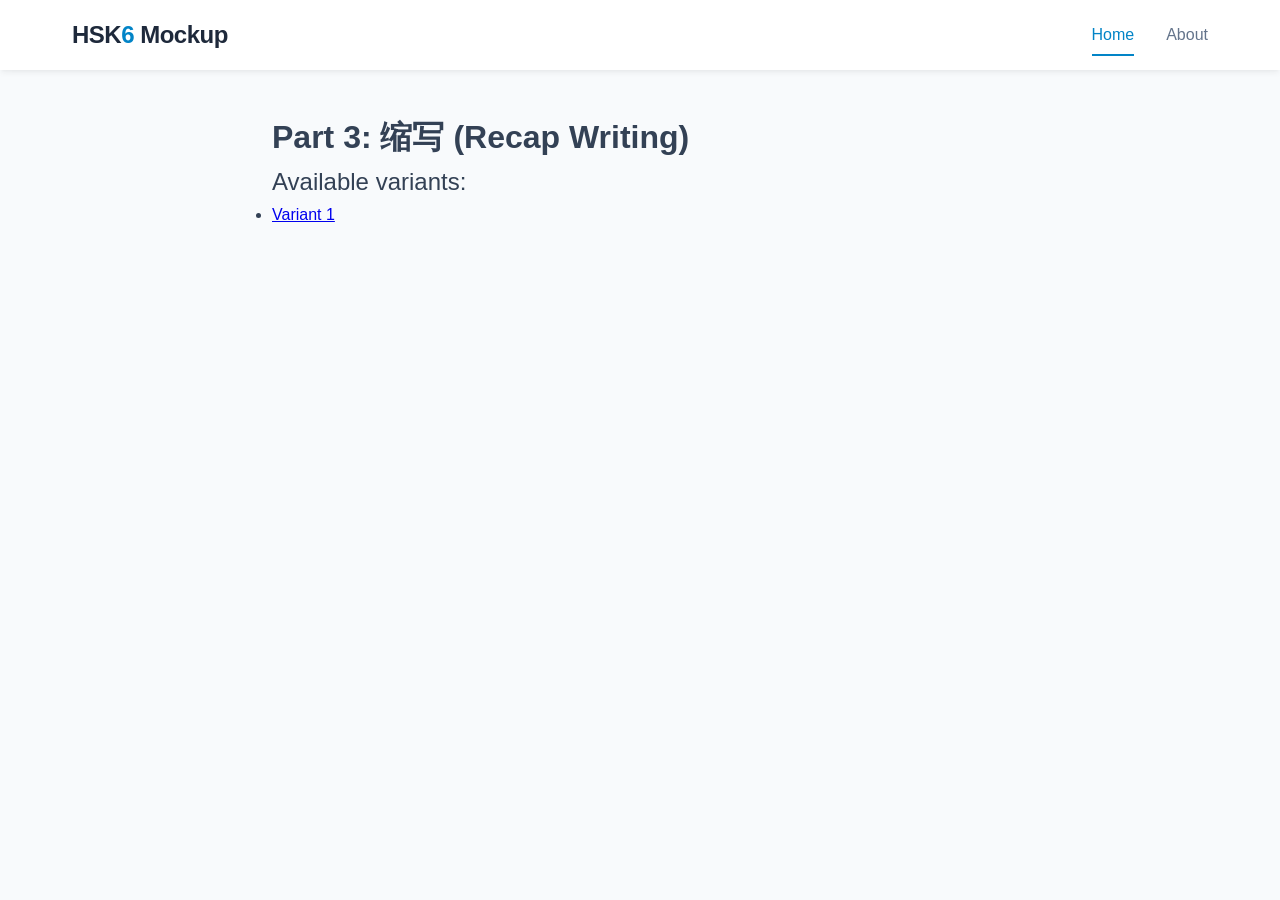
==== index.html @ 0829b2c8 "initial, created simple html pages" ====
<!DOCTYPE html>
<html lang="en">
<head>
    <meta charset="UTF-8">
    <meta name="viewport" content="width=device-width, initial-scale=1.0">
    <title>HSK 6 Mockup</title>
    <link rel="stylesheet" href="styles/general.css">
    <link rel="stylesheet" href="styles/navbar.css">
    <link rel="stylesheet" href="styles/index.css">
</head>
<body>

<nav class="navbar">
    <div class="navbar-container">
        <a href="#" class="navbar-brand">
            <span class="brand-text">HSK<span class="brand-highlight">6</span> Mockup</span>
        </a>

        <ul class="nav-menu">
            <li class="nav-item">
                <a href="./index.html" class="nav-link active">Home</a>
            </li>
            <li class="nav-item">
                <a href="./about.html" class="nav-link">About</a>
            </li>
        </ul>
    </div>
</nav>

<main style="padding: 2rem; max-width: 800px; margin: 0 auto; margin-top: 80px;">
    <h1>Part 3: 缩写 (Recap Writing)</h1>
    <p>Available variants:</p>
    <ul>
        <li><a href="./writing.html">Variant 1</a></li>
    </ul>
</main>

</body>
</html>
---- styles/general.css ----
/* Reset and Base Styles */
* {
    margin: 0;
    padding: 0;
    box-sizing: border-box;
}

body {
    /* Font stack prioritizing clean sans-serif and excellent Chinese rendering */
    font-family: -apple-system, BlinkMacSystemFont, "PingFang SC", "Microsoft YaHei", "Helvetica Neue", Arial, sans-serif;
    background-color: #f8fafc; /* Soft, non-distracting background */
    color: #334155;
    line-height: 1.6;
}
---- styles/navbar.css ----
/* Navbar Container */
.navbar {
    background-color: #ffffff;
    box-shadow: 0 4px 6px -1px rgba(0, 0, 0, 0.05), 0 2px 4px -1px rgba(0, 0, 0, 0.03);
    position: fixed; /* Keeps the navbar at the top during long reading sections */
    top: 0;
    width: 100%;
    z-index: 1000;
}

.navbar-container {
    display: flex;
    justify-content: space-between;
    align-items: center;
    max-width: 1200px;
    margin: 0 auto;
    padding: 0 2rem;
    height: 70px; /* Comfortable touch target height */
}

/* Brand / Logo Styling */
.navbar-brand {
    text-decoration: none;
    font-size: 1.5rem;
    font-weight: 700;
    color: #1e293b;
    letter-spacing: -0.5px;
    transition: opacity 0.2s ease;
}

.navbar-brand:hover {
    opacity: 0.8;
}

.brand-highlight {
    color: #0284c7; /* A focused, professional blue */
}

/* Navigation Menu */
.nav-menu {
    display: flex;
    list-style: none;
    gap: 2rem;
}

.nav-item {
    display: flex;
    align-items: center;
}

/* Links */
.nav-link {
    text-decoration: none;
    color: #64748b;
    font-weight: 500;
    font-size: 1rem;
    padding: 0.5rem 0;
    position: relative;
    transition: color 0.3s ease;
}

.nav-link:hover {
    color: #0284c7;
}

/* Underline Animation on Hover */
.nav-link::after {
    content: '';
    position: absolute;
    width: 0;
    height: 2px;
    bottom: 0;
    left: 0;
    background-color: #0284c7;
    transition: width 0.3s ease;
}

.nav-link:hover::after,
.nav-link.active::after {
    width: 100%;
}

/* Active State */
.nav-link.active {
    color: #0284c7;
}
---- styles/index.css ----
p {
    font-size: 24px;
}
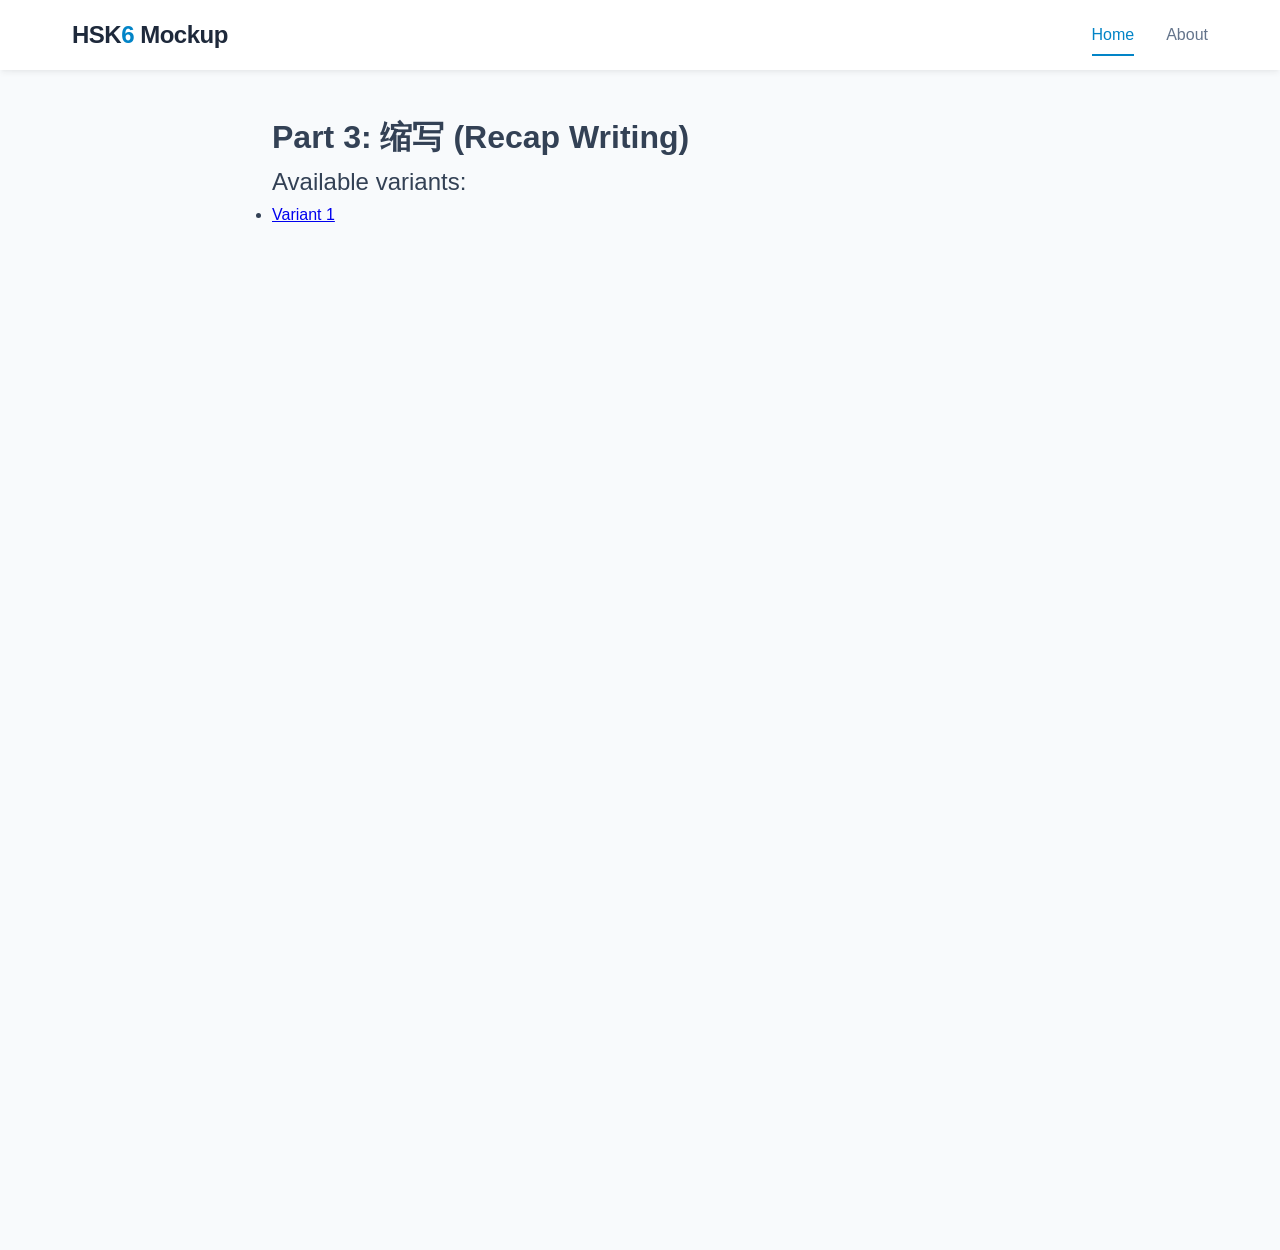
==== commit bc4016ae: "adjusted styles" ====
--- a/index.html
+++ b/index.html
@@ -31,7 +31,7 @@
     <h1>Part 3: 缩写 (Recap Writing)</h1>
     <p>Available variants:</p>
     <ul>
-        <li><a href="./writing.html">Variant 1</a></li>
+        <li><a href="./writing.html?text_id=1">Variant 1</a></li>
     </ul>
 </main>
 
--- a/styles/general.css
+++ b/styles/general.css
@@ -3,6 +3,11 @@
     margin: 0;
     padding: 0;
     box-sizing: border-box;
+}
+
+html{
+    display: block;
+    height: min-content;
 }
 
 body {
@@ -11,4 +16,11 @@
     background-color: #f8fafc; /* Soft, non-distracting background */
     color: #334155;
     line-height: 1.6;
+    min-height: 130vh;
+    display: block;
+    height: auto;
+}
+
+.hidden {
+    display: none !important;
 }
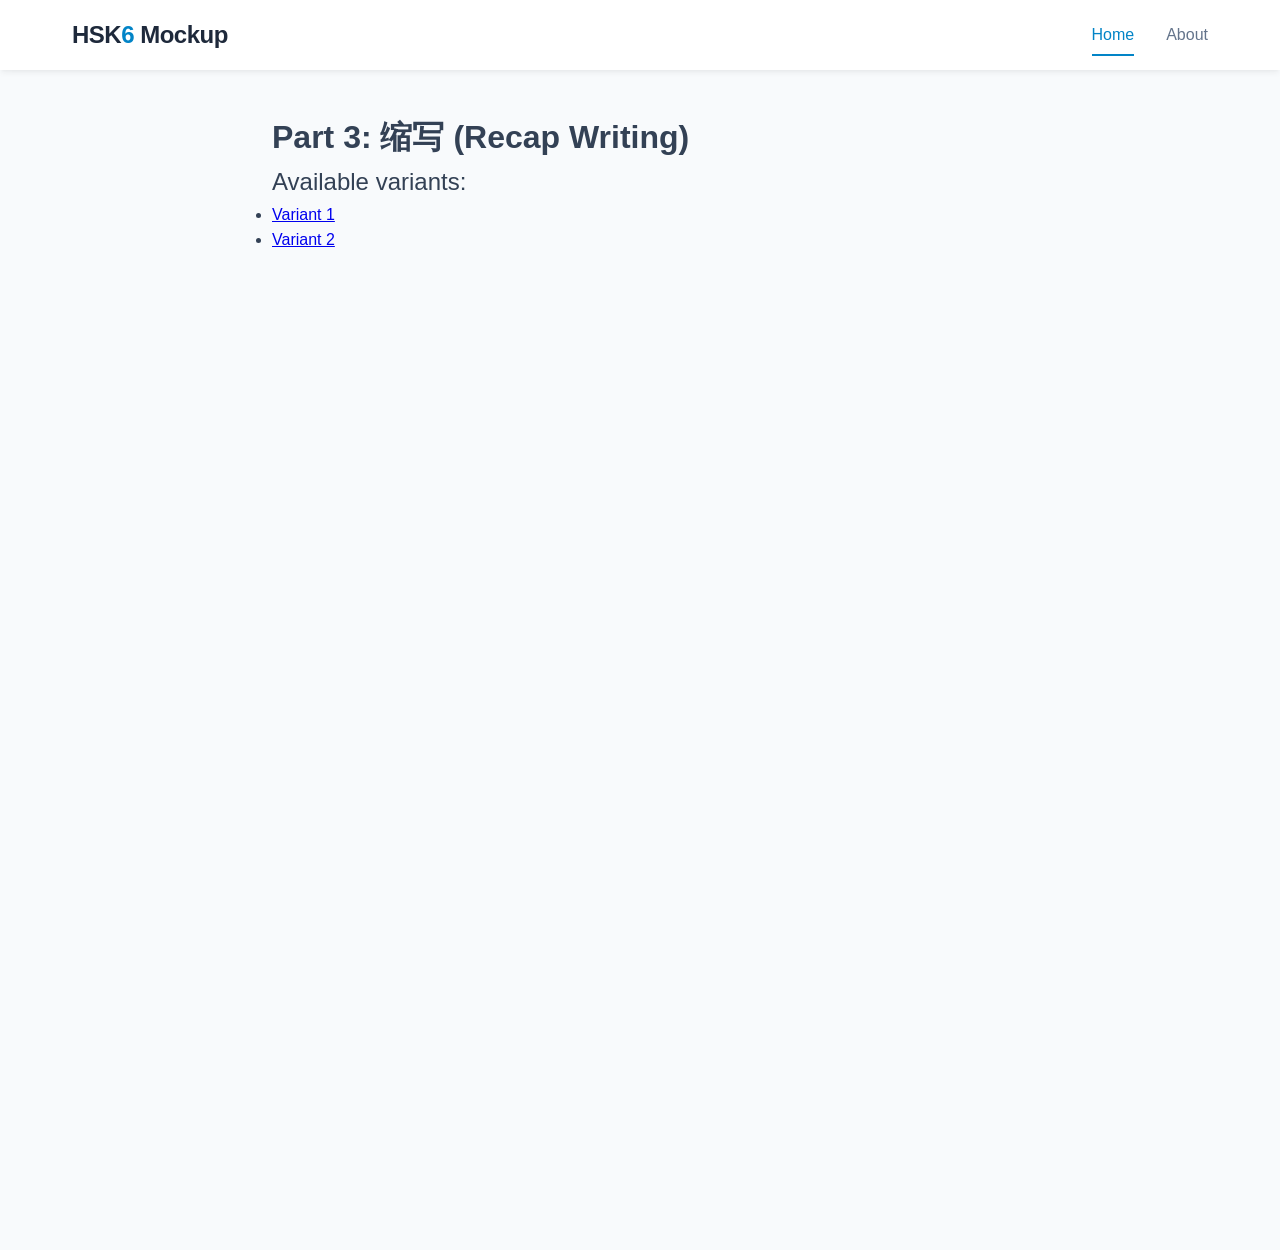
==== commit c062367b: "adjusted styles a little" ====
--- a/index.html
+++ b/index.html
@@ -31,7 +31,8 @@
     <h1>Part 3: 缩写 (Recap Writing)</h1>
     <p>Available variants:</p>
     <ul>
-        <li><a href="./writing.html?text_id=1">Variant 1</a></li>
+        <li><a href="./writing.html?text_id=writing_1">Variant 1</a></li>
+        <li><a href="./writing.html?text_id=writing_2">Variant 2</a></li>
     </ul>
 </main>
 
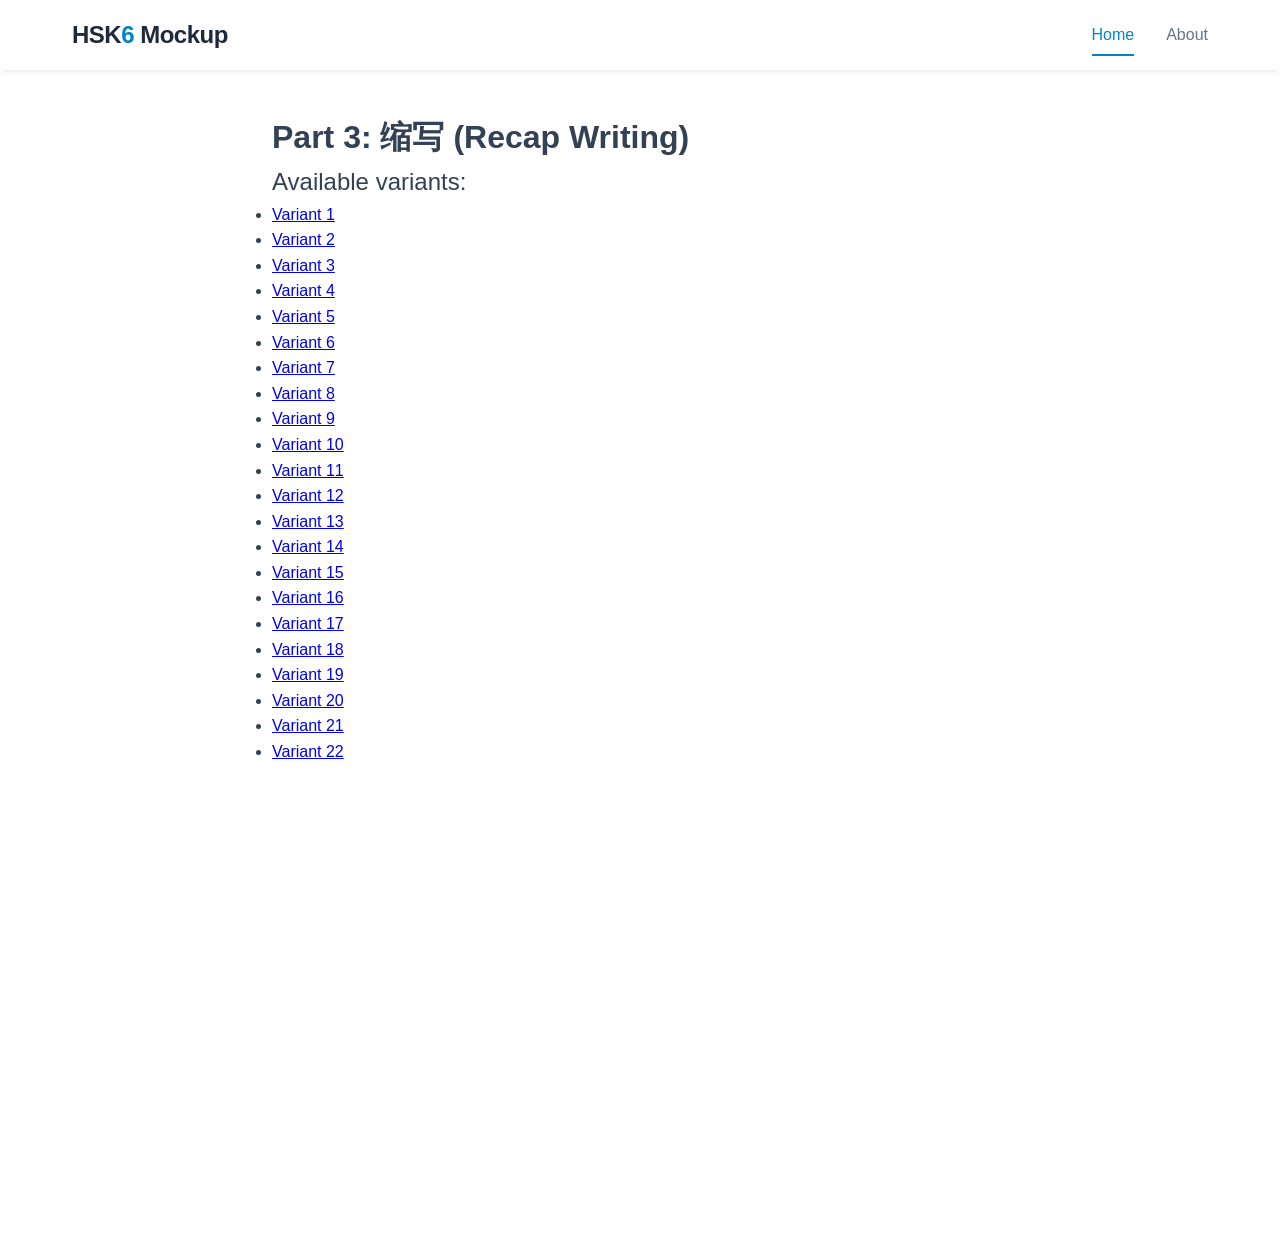
==== commit 0da32f83: "generated 22 text variants" ====
--- a/index.html
+++ b/index.html
@@ -32,7 +32,27 @@
     <p>Available variants:</p>
     <ul>
         <li><a href="./writing.html?text_id=writing_1">Variant 1</a></li>
-        <li><a href="./writing.html?text_id=writing_2">Variant 2</a></li>
+<li><a href="./writing.html?text_id=writing_2">Variant 2</a></li>
+<li><a href="./writing.html?text_id=writing_3">Variant 3</a></li>
+<li><a href="./writing.html?text_id=writing_4">Variant 4</a></li>
+<li><a href="./writing.html?text_id=writing_5">Variant 5</a></li>
+<li><a href="./writing.html?text_id=writing_6">Variant 6</a></li>
+<li><a href="./writing.html?text_id=writing_7">Variant 7</a></li>
+<li><a href="./writing.html?text_id=writing_8">Variant 8</a></li>
+<li><a href="./writing.html?text_id=writing_9">Variant 9</a></li>
+<li><a href="./writing.html?text_id=writing_10">Variant 10</a></li>
+<li><a href="./writing.html?text_id=writing_11">Variant 11</a></li>
+<li><a href="./writing.html?text_id=writing_12">Variant 12</a></li>
+<li><a href="./writing.html?text_id=writing_13">Variant 13</a></li>
+<li><a href="./writing.html?text_id=writing_14">Variant 14</a></li>
+<li><a href="./writing.html?text_id=writing_15">Variant 15</a></li>
+<li><a href="./writing.html?text_id=writing_16">Variant 16</a></li>
+<li><a href="./writing.html?text_id=writing_17">Variant 17</a></li>
+<li><a href="./writing.html?text_id=writing_18">Variant 18</a></li>
+<li><a href="./writing.html?text_id=writing_19">Variant 19</a></li>
+<li><a href="./writing.html?text_id=writing_20">Variant 20</a></li>
+<li><a href="./writing.html?text_id=writing_21">Variant 21</a></li>
+<li><a href="./writing.html?text_id=writing_22">Variant 22</a></li>
     </ul>
 </main>
 
--- a/styles/general.css
+++ b/styles/general.css
@@ -13,7 +13,7 @@
 body {
     /* Font stack prioritizing clean sans-serif and excellent Chinese rendering */
     font-family: -apple-system, BlinkMacSystemFont, "PingFang SC", "Microsoft YaHei", "Helvetica Neue", Arial, sans-serif;
-    background-color: #f8fafc; /* Soft, non-distracting background */
+    background-color: #ffffff; /* Soft, non-distracting background */
     color: #334155;
     line-height: 1.6;
     min-height: 130vh;
